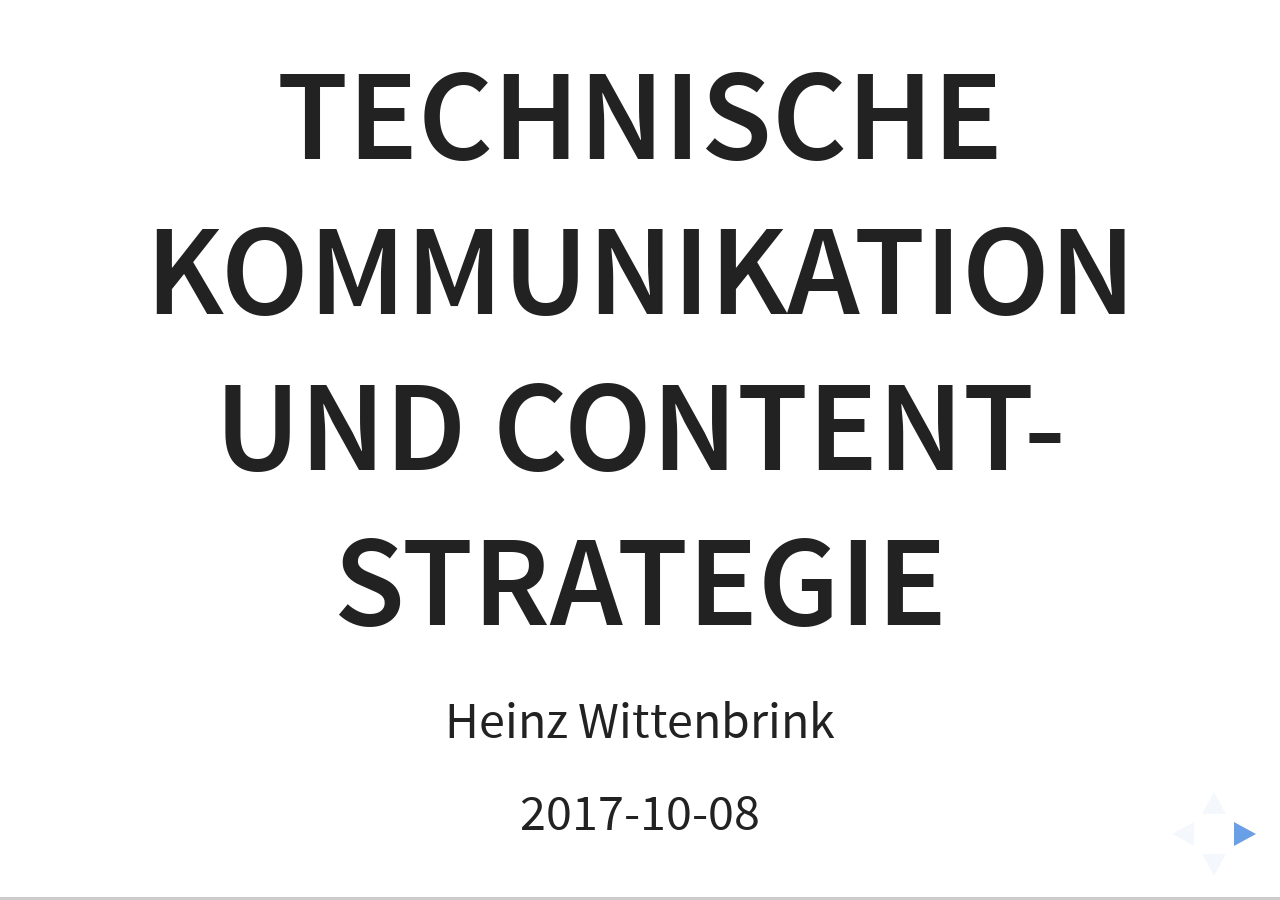
==== index.html @ 523ad4bc "Version für den Lehrgang "Technische Dokumentation"" ====
<!DOCTYPE html>
<html>
<head>
  <meta charset="utf-8">
  <meta name="generator" content="pandoc">
  <meta name="author" content="Heinz Wittenbrink">
  <meta name="dcterms.date" content="2017-10-08">
  <title>Technische Kommunikation und Content-Strategie</title>
  <meta name="apple-mobile-web-app-capable" content="yes">
  <meta name="apple-mobile-web-app-status-bar-style" content="black-translucent">
  <meta name="viewport" content="width=device-width, initial-scale=1.0, maximum-scale=1.0, user-scalable=no, minimal-ui">
  <link rel="stylesheet" href="reveal.js/css/reveal.css">
  <style type="text/css">code{white-space: pre;}</style>
  <link rel="stylesheet" href="reveal.js/css/theme/white.css" id="theme">
  <!-- Printing and PDF exports -->
  <script>
    var link = document.createElement( 'link' );
    link.rel = 'stylesheet';
    link.type = 'text/css';
    link.href = window.location.search.match( /print-pdf/gi ) ? 'reveal.js/css/print/pdf.css' : 'reveal.js/css/print/paper.css';
    document.getElementsByTagName( 'head' )[0].appendChild( link );
  </script>
  <!--[if lt IE 9]>
  <script src="reveal.js/lib/js/html5shiv.js"></script>
  <![endif]-->
</head>
<body>
  <div class="reveal">
    <div class="slides">

<section>
  <h1 class="title">Technische Kommunikation und Content-Strategie</h1>
  <p class="author">Heinz Wittenbrink</p>
  <p class="date">2017-10-08</p>
</section>

<section><section id="technische-dokumentation-und-content-strategie." class="titleslide slide level1"><h1>Technische Dokumentation und Content-Strategie.</h1></section><section id="wie-vs.-warum" class="slide level2">
<h2>Wie vs. Warum</h2>
<ul>
<li>Zwei Content-Welten</li>
<li>Persuasive vs. enabling</li>
</ul>
</section><section class="slide level2">

<blockquote>
<p>big difference is that tech comm is about the &quot;how&quot;, while content marketing is about the &quot;why&quot;.</p>
</blockquote>
<blockquote>
<p>This &quot;how&quot; versus &quot;why&quot; is the essence of the gap, and it must be understood by both tech comm and marketing teams in order to achieve genuine collaboration.</p>
</blockquote>
<p><a href="http://www.tcworld.info/e-magazine/content-strategies/article/better-together-technical-writers-and-content-marketers/">Better together: technical writers and content marketers</a></p>
</section><section class="slide level2">

<blockquote>
<p>Content strategy and technical communication are different facets of the same problem. Content strategy means that you use information to achieve business goals. Technical communication is information that enables people to use a product or service.</p>
</blockquote>
<p>(<a href="http://blogs.adobe.com/techcomm/2013/07/the-intersection-of-content-strategy-and-tech-comm.html">The Intersection of Content Strategy and TechComm</a>)</p>
</section><section class="slide level2">

<blockquote>
<p>After you establish a content strategy for a particular business, technical communicators (and other writers) are needed to actually execute on that strategy.</p>
</blockquote>
<blockquote>
<p>content strategy requires a more holistic view of information and tech comm requires a more tactical perspective.</p>
</blockquote>
<p>(<a href="http://blogs.adobe.com/techcomm/2013/07/the-intersection-of-content-strategy-and-tech-comm.html">The Intersection of Content Strategy and TechComm</a>)</p>
</section><section id="frontend-plattformen-und-kanäle-für-alle-inhalte-gleichen-sich-an" class="slide level2">
<h2>Frontend: Plattformen und Kanäle für alle Inhalte gleichen sich an</h2>
<ul>
<li>Web und mobile Apps als primärer Zugang</li>
<li>Entwicklung der Suche</li>
<li>Social Media und Empfehlungssysteme</li>
<li>User Experience als bestimmender Faktor für Markenbeziehung</li>
</ul>
</section><section id="technische-inhalte-als-teil-der-user-journey" class="slide level2">
<h2>Technische Inhalte als Teil der User Journey</h2>
<ul>
<li>Pre-Sales und Post-Sales sind nicht mehr getrennt</li>
<li>Dokumentation wird entscheidend für Verkauf</li>
<li>Marken werden zu 24/7 Service-Anbietern</li>
</ul>
</section><section id="vom-sendergesteuerten-zum-nutzergesteuerten-inhalt" class="slide level2">
<h2>Vom sendergesteuerten zum nutzergesteuerten Inhalt</h2>
<ul>
<li>Nutzer bestimmen Zugangswege</li>
<li>Vom Standard-Content zu personalisierten und lokalisierten Inhalten</li>
<li>Vom Inhalt als Mangelware zum Filter</li>
<li>Vom isolierten zum vernetzten User</li>
</ul>
</section><section id="backend-produktion-und-management-aller-inhalte-sind-digitalisiert" class="slide level2">
<h2>Backend: Produktion und Management aller Inhalte sind digitalisiert</h2>
<ul>
<li>Digitale Content-Formate</li>
<li>Digitale Standards</li>
<li>Ähnliche Redaktionelle Tools und Arbeitsweisen</li>
<li>Ähnliche Monitoring und Analyseverfahren (Big Data)</li>
</ul>
</section><section id="content-strategie-als-lifecycle-management-für-inhalte" class="slide level2">
<h2>Content-Strategie als Lifecycle-Management für Inhalte</h2>
<ul>
<li>Inhalte als entscheidender Erfolgsfaktor</li>
<li>Inhalte als kostspielige Assets</li>
<li>Inhalte als verbindender Faktor in wissens- und serviceorientierten Organisationen</li>
</ul>
</section><section id="synergien-zwischen-technischer-kommunikation-und-organisationskommunikation" class="slide level2">
<h2>Synergien zwischen technischer Kommunikation und Organisationskommunikation</h2>
<ul>
<li>Technische Kommunikatoren als Spezialisten für Userbedürfnisse</li>
<li>Service-Content als Marketing-Instrument</li>
<li>Wissensbasierte Produkte und Produktionsverfahren</li>
</ul>
</section><section class="slide level2">

<figure>
<img src="https://daks2k3a4ib2z.cloudfront.net/5964efc16de5575bb5dfcfad/59973aade4afd50001551143_brain-traffic-quad.png" alt="Braintraffic: The Content Strategy Quad" style="width:50.0%" /><figcaption>Braintraffic: The Content Strategy Quad</figcaption>
</figure>
<p>(<a href="http://braintraffic.com/blog/brain-traffic-lands-the-quad" title="Brain Traffic Lands the Quad!">Brain Traffic Lands the Quad!</a>)</p>
</section></section>
<section><section id="substanz-dokumentation-als-teil-des-inhaltsportolios" class="titleslide slide level1"><h1>Substanz: Dokumentation als Teil des Inhaltsportolios</h1></section><section id="content-and-decisions" class="slide level2">
<h2>Content and Decisions</h2>
<figure>
<img src="https://i1.wp.com/storyneedle.com/wp-content/uploads/2017/07/contentdecisions.png?w=1208&amp;ssl=1" alt="Michael Andrews:Content &amp; Decisions" style="width:70.0%" /><figcaption>Michael Andrews:Content &amp; Decisions</figcaption>
</figure>
</section><section id="technische-dokumentation-und-value-proposition" class="slide level2">
<h2>Technische Dokumentation und value proposition</h2>
<ul>
<li>Dokumentation befähigt zum Nutzen der Angebote einer Organisation</li>
<li>Dokumentation kommuniziert Werte einer Organisation</li>
</ul>
</section><section id="technische-dokumentation-und-navigation" class="slide level2">
<h2>Technische Dokumentation und Navigation</h2>
<ul>
<li>Integration der Dokumentation über die Suche (SEO)</li>
<li>Verlinkung mit den übrigen Angeboten</li>
<li>Laufende Optimierung durch Analyse des Nutzerverhaltens</li>
</ul>
</section><section id="konsistenz" class="slide level2">
<h2>Konsistenz</h2>
<ul>
<li>Gemeinsame Aktualisierung von technischen und Marketinginformationen</li>
<li>Einheitliche Terminologie (Acrolinx)</li>
<li>Einheitliche Styleguides (Voice and Tone)</li>
</ul>
</section></section>
<section><section id="struktur-intelligent-content" class="titleslide slide level1"><h1>Struktur: Intelligent Content</h1></section><section id="trennung-von-inhalt-und-präsentation" class="slide level2">
<h2>Trennung von Inhalt und Präsentation</h2>
<ul>
<li>Unabhängigkeit der Inhalte von Plattformen</li>
<li>Vermeidung von Redundanzen/Single Source-Prinzip</li>
<li>Separation of Concerns: Inhaltsbetreuung durch Inhaltsspezialisten</li>
</ul>
</section><section id="modularisierung" class="slide level2">
<h2>Modularisierung</h2>
<ul>
<li>Flexibilität durch Rekombinierbarkeit von Inhalten</li>
<li>Flexibilität durch Lokalisierbarkeit von Inhalten</li>
<li>Anpassung an unterschiedliche Plattformen auf der Mikroebene</li>
</ul>
</section><section id="strukturierung" class="slide level2">
<h2>Strukturierung</h2>
<ul>
<li>Nur strukturierte Inhalte sind maschinell verarbeitbar</li>
<li>Nur strukturierte Inhalte sind von Layout-Informationen unabhängig</li>
<li>Nur strukturierte Inhalte sind miteinander kombinierbar</li>
</ul>
</section><section id="metadaten" class="slide level2">
<h2>Metadaten</h2>
<ul>
<li>Metadaten machen Inhalte von ihrem Kontext unabhängig</li>
<li>Metadaten ermöglichen die Administration der Inhalte</li>
<li>Metadaten erschließen die Semantik der Inhalte für Maschinen</li>
<li>Metadaten machen Inhalte auffindbar</li>
<li>Metadaten machen Inhalte verknüpfbar</li>
</ul>
</section></section>
<section><section id="workflow-technische-dokumentation-darf-nicht-als-silo-behandelt-werden" class="titleslide slide level1"><h1>Workflow: Technische Dokumentation darf nicht als Silo behandelt werden</h1></section><section id="orientierung-an-user-journeys-und-user-stories" class="slide level2">
<h2>Orientierung an User Journeys und User Stories</h2>
<ul>
<li>Nutzer interessieren sich nicht für die Arbeitsteilung in Organisationen</li>
<li>Analyse von User-Journeys sorgt für Verständnis aller Bedürfnisse nach Inhalten</li>
</ul>
</section><section id="gemeinsame-auswertung-von-daten" class="slide level2">
<h2>Gemeinsame Auswertung von Daten</h2>
<ul>
<li>Jede Nutzung von digitalen Inhalten generiert Daten</li>
<li>Daten sind für unterschiedliche Stakeholder relevant</li>
<li>Offene interne Kommunikation der Daten (gemeinsamer Datenpool) stellt unterschiedliche Auswertungen sicher</li>
</ul>
</section><section id="synergien-nutzen" class="slide level2">
<h2>Synergien nutzen</h2>
<ul>
<li>Service und Dokumentation als Informationsquellen für das Marketing</li>
<li>Technische Redakteurs als Spezialisten für Userbedürfnisse</li>
<li>Dokumentation als Ausgangspunkt für Produktentwicklung und Marketing</li>
</ul>
</section><section id="agile-entwicklung-von-dokumentation-und-produkten" class="slide level2">
<h2>Agile Entwicklung von Dokumentation und Produkten</h2>
<ul>
<li>User sollten bei Entwicklung teilnehmen</li>
<li>Userbedürfnisse lassen sich nicht vorwegnehmen</li>
<li>Innovationen bei der Entwicklung sind nur bedingt planbar</li>
<li>Beispiele für agile Methoden: User Stories und Pair Writing</li>
</ul>
</section><section id="kollaboration-entwicklung-von-technischen-und-anderen-inhalten" class="slide level2">
<h2>Kollaboration Entwicklung von technischen und anderen Inhalten</h2>
<ul>
<li>Qualität der Inhalte hängt von ihrer Konsistenz ab</li>
<li>Gemeinsame Projekte erzeugen Verständnis</li>
<li>Integration weitere Stakeholder</li>
</ul>
</section></section>
<section><section id="governance-gemeinsame-steuerung-aller-inhalte" class="titleslide slide level1"><h1>Governance: Gemeinsame Steuerung aller Inhalte</h1></section><section id="nur-gemeinsame-verantwortung-sicher-optimale-strategische-steuerung" class="slide level2">
<h2>Nur gemeinsame Verantwortung sicher optimale strategische Steuerung</h2>
</section><section id="gemeinsame-standards-sichern-die-qualität-und-reduzieren-reibungsverluste" class="slide level2">
<h2>Gemeinsame Standards sichern die Qualität und reduzieren Reibungsverluste</h2>
</section><section id="gemeinsame-policies-reduzieren-risiken" class="slide level2">
<h2>Gemeinsame Policies reduzieren Risiken</h2>
</section></section>
    </div>
  </div>

  <script src="reveal.js/lib/js/head.min.js"></script>
  <script src="reveal.js/js/reveal.js"></script>

  <script>

      // Full list of configuration options available at:
      // https://github.com/hakimel/reveal.js#configuration
      Reveal.initialize({

        // Optional reveal.js plugins
        dependencies: [
          { src: 'reveal.js/lib/js/classList.js', condition: function() { return !document.body.classList; } },
          { src: 'reveal.js/plugin/zoom-js/zoom.js', async: true },
              { src: 'reveal.js/plugin/notes/notes.js', async: true }
        ]
      });
    </script>
    </body>
</html>
---- reveal.js/css/theme/white.css ----
/**
 * White theme for reveal.js. This is the opposite of the 'black' theme.
 *
 * By Hakim El Hattab, http://hakim.se
 */
@import url(../../lib/font/source-sans-pro/source-sans-pro.css);
section.has-dark-background, section.has-dark-background h1, section.has-dark-background h2, section.has-dark-background h3, section.has-dark-background h4, section.has-dark-background h5, section.has-dark-background h6 {
  color: #fff; }

/*********************************************
 * GLOBAL STYLES
 *********************************************/
body {
  background: #fff;
  background-color: #fff; }

.reveal {
  font-family: "Source Sans Pro", Helvetica, sans-serif;
  font-size: 42px;
  font-weight: normal;
  color: #222; }

::selection {
  color: #fff;
  background: #98bdef;
  text-shadow: none; }

::-moz-selection {
  color: #fff;
  background: #98bdef;
  text-shadow: none; }

.reveal .slides > section,
.reveal .slides > section > section {
  line-height: 1.3;
  font-weight: inherit; }

/*********************************************
 * HEADERS
 *********************************************/
.reveal h1,
.reveal h2,
.reveal h3,
.reveal h4,
.reveal h5,
.reveal h6 {
  margin: 0 0 20px 0;
  color: #222;
  font-family: "Source Sans Pro", Helvetica, sans-serif;
  font-weight: 600;
  line-height: 1.2;
  letter-spacing: normal;
  text-transform: uppercase;
  text-shadow: none;
  word-wrap: break-word; }

.reveal h1 {
  font-size: 2.5em; }

.reveal h2 {
  font-size: 1.6em; }

.reveal h3 {
  font-size: 1.3em; }

.reveal h4 {
  font-size: 1em; }

.reveal h1 {
  text-shadow: none; }

/*********************************************
 * OTHER
 *********************************************/
.reveal p {
  margin: 20px 0;
  line-height: 1.3; }

/* Ensure certain elements are never larger than the slide itself */
.reveal img,
.reveal video,
.reveal iframe {
  max-width: 95%;
  max-height: 95%; }

.reveal strong,
.reveal b {
  font-weight: bold; }

.reveal em {
  font-style: italic; }

.reveal ol,
.reveal dl,
.reveal ul {
  display: inline-block;
  text-align: left;
  margin: 0 0 0 1em; }

.reveal ol {
  list-style-type: decimal; }

.reveal ul {
  list-style-type: disc; }

.reveal ul ul {
  list-style-type: square; }

.reveal ul ul ul {
  list-style-type: circle; }

.reveal ul ul,
.reveal ul ol,
.reveal ol ol,
.reveal ol ul {
  display: block;
  margin-left: 40px; }

.reveal dt {
  font-weight: bold; }

.reveal dd {
  margin-left: 40px; }

.reveal q,
.reveal blockquote {
  quotes: none; }

.reveal blockquote {
  display: block;
  position: relative;
  width: 70%;
  margin: 20px auto;
  padding: 5px;
  font-style: italic;
  background: rgba(255, 255, 255, 0.05);
  box-shadow: 0px 0px 2px rgba(0, 0, 0, 0.2); }

.reveal blockquote p:first-child,
.reveal blockquote p:last-child {
  display: inline-block; }

.reveal q {
  font-style: italic; }

.reveal pre {
  display: block;
  position: relative;
  width: 90%;
  margin: 20px auto;
  text-align: left;
  font-size: 0.55em;
  font-family: monospace;
  line-height: 1.2em;
  word-wrap: break-word;
  box-shadow: 0px 0px 6px rgba(0, 0, 0, 0.3); }

.reveal code {
  font-family: monospace; }

.reveal pre code {
  display: block;
  padding: 5px;
  overflow: auto;
  max-height: 400px;
  word-wrap: normal; }

.reveal table {
  margin: auto;
  border-collapse: collapse;
  border-spacing: 0; }

.reveal table th {
  font-weight: bold; }

.reveal table th,
.reveal table td {
  text-align: left;
  padding: 0.2em 0.5em 0.2em 0.5em;
  border-bottom: 1px solid; }

.reveal table th[align="center"],
.reveal table td[align="center"] {
  text-align: center; }

.reveal table th[align="right"],
.reveal table td[align="right"] {
  text-align: right; }

.reveal table tbody tr:last-child th,
.reveal table tbody tr:last-child td {
  border-bottom: none; }

.reveal sup {
  vertical-align: super; }

.reveal sub {
  vertical-align: sub; }

.reveal small {
  display: inline-block;
  font-size: 0.6em;
  line-height: 1.2em;
  vertical-align: top; }

.reveal small * {
  vertical-align: top; }

/*********************************************
 * LINKS
 *********************************************/
.reveal a {
  color: #2a76dd;
  text-decoration: none;
  -webkit-transition: color .15s ease;
  -moz-transition: color .15s ease;
  transition: color .15s ease; }

.reveal a:hover {
  color: #6ca0e8;
  text-shadow: none;
  border: none; }

.reveal .roll span:after {
  color: #fff;
  background: #1a53a1; }

/*********************************************
 * IMAGES
 *********************************************/
.reveal section img {
  margin: 15px 0px;
  background: rgba(255, 255, 255, 0.12);
  border: 4px solid #222;
  box-shadow: 0 0 10px rgba(0, 0, 0, 0.15); }

.reveal section img.plain {
  border: 0;
  box-shadow: none; }

.reveal a img {
  -webkit-transition: all .15s linear;
  -moz-transition: all .15s linear;
  transition: all .15s linear; }

.reveal a:hover img {
  background: rgba(255, 255, 255, 0.2);
  border-color: #2a76dd;
  box-shadow: 0 0 20px rgba(0, 0, 0, 0.55); }

/*********************************************
 * NAVIGATION CONTROLS
 *********************************************/
.reveal .controls .navigate-left,
.reveal .controls .navigate-left.enabled {
  border-right-color: #2a76dd; }

.reveal .controls .navigate-right,
.reveal .controls .navigate-right.enabled {
  border-left-color: #2a76dd; }

.reveal .controls .navigate-up,
.reveal .controls .navigate-up.enabled {
  border-bottom-color: #2a76dd; }

.reveal .controls .navigate-down,
.reveal .controls .navigate-down.enabled {
  border-top-color: #2a76dd; }

.reveal .controls .navigate-left.enabled:hover {
  border-right-color: #6ca0e8; }

.reveal .controls .navigate-right.enabled:hover {
  border-left-color: #6ca0e8; }

.reveal .controls .navigate-up.enabled:hover {
  border-bottom-color: #6ca0e8; }

.reveal .controls .navigate-down.enabled:hover {
  border-top-color: #6ca0e8; }

/*********************************************
 * PROGRESS BAR
 *********************************************/
.reveal .progress {
  background: rgba(0, 0, 0, 0.2); }

.reveal .progress span {
  background: #2a76dd;
  -webkit-transition: width 800ms cubic-bezier(0.26, 0.86, 0.44, 0.985);
  -moz-transition: width 800ms cubic-bezier(0.26, 0.86, 0.44, 0.985);
  transition: width 800ms cubic-bezier(0.26, 0.86, 0.44, 0.985); }
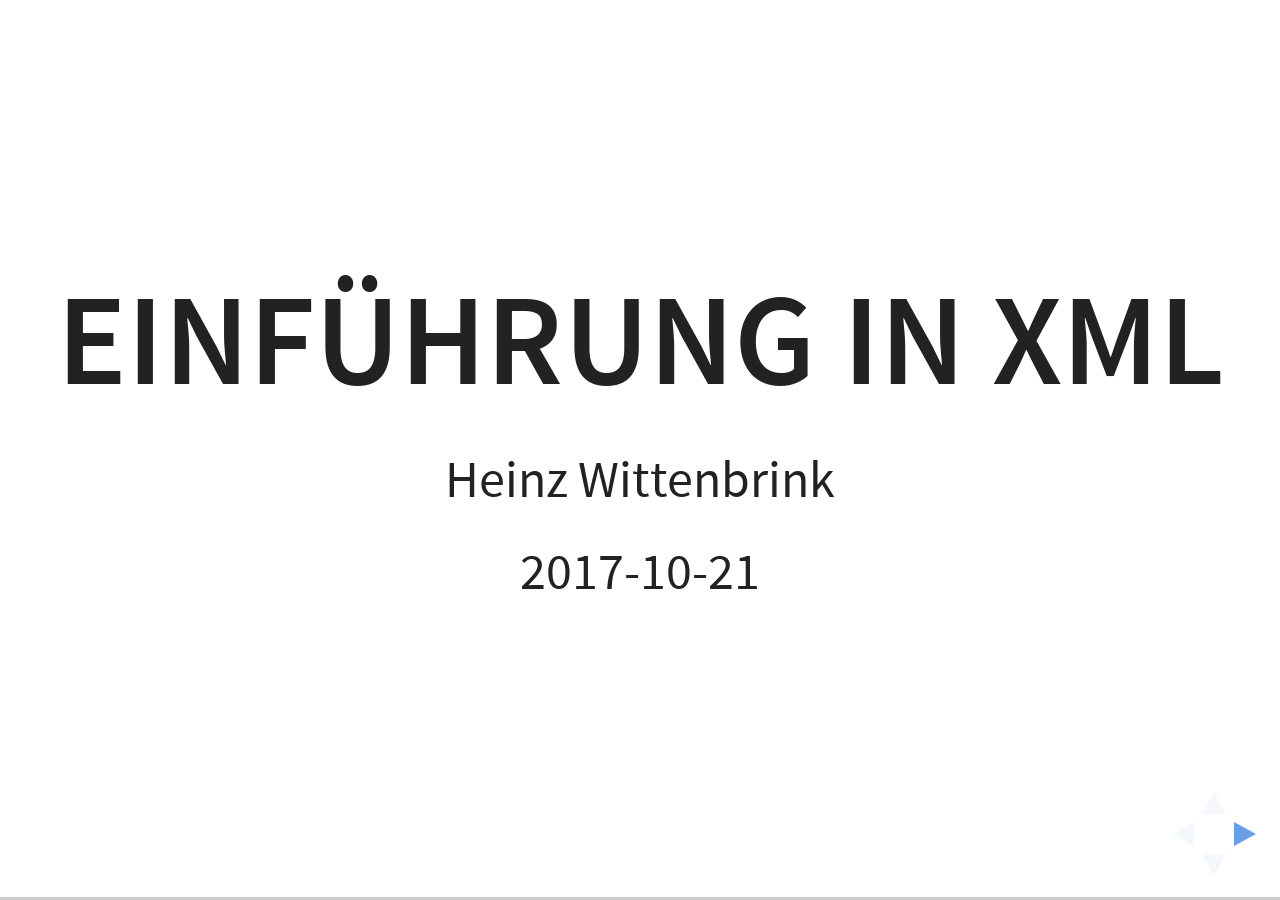
==== commit 204780e2: "First Version" ====
--- a/index.html
+++ b/index.html
@@ -4,8 +4,8 @@
   <meta charset="utf-8">
   <meta name="generator" content="pandoc">
   <meta name="author" content="Heinz Wittenbrink">
-  <meta name="dcterms.date" content="2017-10-08">
-  <title>Technische Kommunikation und Content-Strategie</title>
+  <meta name="dcterms.date" content="2017-10-21">
+  <title>Einführung in XML</title>
   <meta name="apple-mobile-web-app-capable" content="yes">
   <meta name="apple-mobile-web-app-status-bar-style" content="black-translucent">
   <meta name="viewport" content="width=device-width, initial-scale=1.0, maximum-scale=1.0, user-scalable=no, minimal-ui">
@@ -29,192 +29,192 @@
     <div class="slides">
 
 <section>
-  <h1 class="title">Technische Kommunikation und Content-Strategie</h1>
+  <h1 class="title">Einführung in XML</h1>
   <p class="author">Heinz Wittenbrink</p>
-  <p class="date">2017-10-08</p>
+  <p class="date">2017-10-21</p>
 </section>
 
-<section><section id="technische-dokumentation-und-content-strategie." class="titleslide slide level1"><h1>Technische Dokumentation und Content-Strategie.</h1></section><section id="wie-vs.-warum" class="slide level2">
-<h2>Wie vs. Warum</h2>
-<ul>
-<li>Zwei Content-Welten</li>
-<li>Persuasive vs. enabling</li>
-</ul>
-</section><section class="slide level2">
-
-<blockquote>
-<p>big difference is that tech comm is about the &quot;how&quot;, while content marketing is about the &quot;why&quot;.</p>
-</blockquote>
-<blockquote>
-<p>This &quot;how&quot; versus &quot;why&quot; is the essence of the gap, and it must be understood by both tech comm and marketing teams in order to achieve genuine collaboration.</p>
-</blockquote>
-<p><a href="http://www.tcworld.info/e-magazine/content-strategies/article/better-together-technical-writers-and-content-marketers/">Better together: technical writers and content marketers</a></p>
-</section><section class="slide level2">
-
-<blockquote>
-<p>Content strategy and technical communication are different facets of the same problem. Content strategy means that you use information to achieve business goals. Technical communication is information that enables people to use a product or service.</p>
-</blockquote>
-<p>(<a href="http://blogs.adobe.com/techcomm/2013/07/the-intersection-of-content-strategy-and-tech-comm.html">The Intersection of Content Strategy and TechComm</a>)</p>
-</section><section class="slide level2">
-
-<blockquote>
-<p>After you establish a content strategy for a particular business, technical communicators (and other writers) are needed to actually execute on that strategy.</p>
-</blockquote>
-<blockquote>
-<p>content strategy requires a more holistic view of information and tech comm requires a more tactical perspective.</p>
-</blockquote>
-<p>(<a href="http://blogs.adobe.com/techcomm/2013/07/the-intersection-of-content-strategy-and-tech-comm.html">The Intersection of Content Strategy and TechComm</a>)</p>
-</section><section id="frontend-plattformen-und-kanäle-für-alle-inhalte-gleichen-sich-an" class="slide level2">
-<h2>Frontend: Plattformen und Kanäle für alle Inhalte gleichen sich an</h2>
-<ul>
-<li>Web und mobile Apps als primärer Zugang</li>
-<li>Entwicklung der Suche</li>
-<li>Social Media und Empfehlungssysteme</li>
-<li>User Experience als bestimmender Faktor für Markenbeziehung</li>
-</ul>
-</section><section id="technische-inhalte-als-teil-der-user-journey" class="slide level2">
-<h2>Technische Inhalte als Teil der User Journey</h2>
-<ul>
-<li>Pre-Sales und Post-Sales sind nicht mehr getrennt</li>
-<li>Dokumentation wird entscheidend für Verkauf</li>
-<li>Marken werden zu 24/7 Service-Anbietern</li>
-</ul>
-</section><section id="vom-sendergesteuerten-zum-nutzergesteuerten-inhalt" class="slide level2">
-<h2>Vom sendergesteuerten zum nutzergesteuerten Inhalt</h2>
-<ul>
-<li>Nutzer bestimmen Zugangswege</li>
-<li>Vom Standard-Content zu personalisierten und lokalisierten Inhalten</li>
-<li>Vom Inhalt als Mangelware zum Filter</li>
-<li>Vom isolierten zum vernetzten User</li>
-</ul>
-</section><section id="backend-produktion-und-management-aller-inhalte-sind-digitalisiert" class="slide level2">
-<h2>Backend: Produktion und Management aller Inhalte sind digitalisiert</h2>
-<ul>
-<li>Digitale Content-Formate</li>
-<li>Digitale Standards</li>
-<li>Ähnliche Redaktionelle Tools und Arbeitsweisen</li>
-<li>Ähnliche Monitoring und Analyseverfahren (Big Data)</li>
-</ul>
-</section><section id="content-strategie-als-lifecycle-management-für-inhalte" class="slide level2">
-<h2>Content-Strategie als Lifecycle-Management für Inhalte</h2>
-<ul>
-<li>Inhalte als entscheidender Erfolgsfaktor</li>
-<li>Inhalte als kostspielige Assets</li>
-<li>Inhalte als verbindender Faktor in wissens- und serviceorientierten Organisationen</li>
-</ul>
-</section><section id="synergien-zwischen-technischer-kommunikation-und-organisationskommunikation" class="slide level2">
-<h2>Synergien zwischen technischer Kommunikation und Organisationskommunikation</h2>
-<ul>
-<li>Technische Kommunikatoren als Spezialisten für Userbedürfnisse</li>
-<li>Service-Content als Marketing-Instrument</li>
-<li>Wissensbasierte Produkte und Produktionsverfahren</li>
-</ul>
-</section><section class="slide level2">
-
+<section><section id="was-ist-xml" class="titleslide slide level1"><h1>Was ist XML?</h1></section><section id="xml-basics" class="slide level2">
+<h2>XML-Basics</h2>
+<ul>
+<li>XML: Extensible Markup Language</li>
+<li>Weiterentwicklung von <a href="https://www.w3.org/MarkUp/SGML/" title="Overview of SGML Resources">SGML</a></li>
+<li>Lange als Alternative zu HTML verstanden</li>
+<li>Syntax für XML-Vokabulare (Metasprache)</li>
+<li><a href="https://www.w3.org/standards/xml/" title="XML Technology - W3C">W3C-Standard</a></li>
+<li>Basis für eine Familie von weiteren Standards und Technologien</li>
+</ul>
+</section><section id="xml-syntax" class="slide level2">
+<h2>XML-Syntax</h2>
+<ul>
+<li>Spitzklammern unterscheiden Markup und Textinhalt</li>
+<li>Wichtigste syntaktische Features: Elemente, Attribute, Kommentare</li>
+<li>Wohlgeformtes XML folgt syntaktischen Regeln: Elemente sind geschlossen und ineinander eingebettet, Attribute haben Werte in Anführungsstrichen, Groß und Kleinschreibung sind bedeutungsunterscheidend</li>
+<li>Valides XML entspricht einem definierten Dokumenttyp</li>
+</ul>
+</section><section id="beispiel-für-ein-xml-dokument" class="slide level2">
+<h2>Beispiel für ein XML-Dokument</h2>
+<pre><code>&lt;?xml version=&quot;1.0&quot;?&gt;
+&lt;!-- dictionary.xml
+ - Copyright (c) 2014, HerongYang.com, All Rights Reserved.
+--&gt;
+&lt;dictionary&gt;
+ &lt;word acronym=&quot;true&quot;&gt;
+  &lt;name&gt;XML&lt;/name&gt;
+  &lt;definition reference=&quot;Herong&amp;apos;s Notes&quot;&gt;eXtensible Markup
+Language.&lt;/definition&gt;
+  &lt;update date=&quot;2002-12-23&quot;/&gt;
+ &lt;/word&gt;
+ &lt;word symbol=&quot;true&quot;&gt;
+  &lt;name&gt;&amp;lt;&lt;/name&gt;
+  &lt;definition&gt;Mathematical symbol representing the &quot;less than&quot; logical
+operation, like: 1&amp;lt;2.&lt;/definition&gt;
+  &lt;definition&gt;Reserved symbol in XML to representing the beginning of
+tags, like: &lt;![CDATA[&lt;p&gt;Hello world!&lt;/p&gt;]]&gt;
+  &lt;/definition&gt;
+&lt;/word&gt;
+&lt;/dictionary&gt;</code></pre>
+<ul>
+<li>XML-Deklaration</li>
+<li>Kommentar</li>
+<li>Dokument-Element oder Wurzelelement</li>
+<li>Element mit Attribut</li>
+<li>Entitiy</li>
+<li>Leeres Element</li>
+<li>CDATA-Abschnitt</li>
+<li>Ende des Wurzelelements</li>
+<li>Weitere Beispiele: <a href="https://msdn.microsoft.com/en-us/library/ms762271(v=vs.85).aspx" title="Sample XML File (books.xml)">Sample XML File (books.xml)</a>, <a href="https://alistapart.com/d/usingxml/xml_uses_a.html" title="A List Apart: Using XML : Sample XML Document">A List Apart: Using XML : Sample XML Document</a></li>
+</ul>
+</section><section id="xml-wichtige-eigenschaften-und-begriffe" class="slide level2">
+<h2>XML: Wichtige Eigenschaften und Begriffe</h2>
+<ul>
+<li>Dokumente bestehen aus ineinander eingebetteten Elementen. Sie sind “Bäume” (Beispiel für Tree-View: <a href="http://countwordsfree.com/xmlviewer" title="XML Online Parser and Viewer">XML Online Parser and Viewer</a>)</li>
+<li>Es gibt ein und nur ein hierarchisch oberstes Element, das Dokument- oder Wurzelelement.</li>
+<li>Elemente dürfen sich nicht überlappen.</li>
+<li>Die XML-Syntax ist die Serialisierung einer Hierarchie.</li>
+<li>Attribute müssen einen Wert haben. Sie stehen gleichgeordnet bei einem Element.</li>
+</ul>
+</section><section id="valides-xml" class="slide level2">
+<h2>Valides XML</h2>
+<ul>
+<li>Valides XML entspricht den Regeln eines Dokumenttyps oder XML-Vokabulars</li>
+<li>Praktisch verwendete XML-Dokumente gehören fast immer zu einem Vokabular</li>
+<li>Validierung ist die formale Überprüfung der Regelkonformität eines Dokuments</li>
+<li>Dokumenttypen können formal u.a. in Dokumenttyp-Definitionen (DTDs) oder durch XML- bzw. Relax NG-Schemas definiert werden</li>
+<li>Beispiel: <a href="http://syntax.whattf.org/" title="syntax.whattf.org">Relax NG-Schemas für HTML5</a></li>
+</ul>
+</section><section id="xml-verarbeitung" class="slide level2">
+<h2>XML-Verarbeitung</h2>
+<ul>
+<li>Bei der XML-Verarbeitung entnimmt ein Parser dem Dokument die relevanten Informationen</li>
+<li>Dieser Prozess ist standardisiert, wobei es unterschiedliche Parser gibt XML-Parser stellen die Verarbeitung ein, sobald ein Dokument nicht wohlgeformt ist</li>
+<li>Wichtige Form der Verarbeitung: Transformation mit XSLT (Beispiel: <a href="http://www.freeformatter.com/xsl-transformer.html" title="Free Online XSL Transformer (XSLT) - FreeFormatter.com">Free Online XSL Transformer (XSLT)</a>)</li>
+</ul>
+</section><section id="unterschiede-xml-und-html" class="slide level2">
+<h2>Unterschiede XML und HTML</h2>
+<ul>
+<li>XML ist case-sensitive, HTML nicht</li>
+<li>XML-Elemente müssen geschlossen sein, HTML-Elemente nicht</li>
+<li>XML-Attribute müssen einen Namen und einen Wert haben</li>
+<li>Die Dokumenttyp-Deklaration unterscheidet sich, siehe https://www.w3.org/QA/2002/04/valid-dtd-list.html</li>
+<li>HTML-Parser sind toleranter als XML-Parser</li>
+</ul>
+</section><section id="xml-vokabulare-im-web" class="slide level2">
+<h2>XML-Vokabulare im Web</h2>
+<ul>
+<li>XHTML und (https://www.w3.org/TR/xhtml1/ und https://www.w3.org/TR/xhtml11/) Scalable Vector Graphics SVG (https://www.w3.org/Graphics/SVG/)</li>
+<li>MathML (https://www.w3.org/Math/)</li>
+<li>RSS (https://validator.w3.org/feed/docs/rss2.html) und Atom (https://validator.w3.org/feed/docs/atom.html)</li>
+<li>XML-Sitemaps</li>
+<li>Epub (http://idpf.org/epub)</li>
+</ul>
+</section><section id="beispiel-svg" class="slide level2">
+<h2>Beispiel: SVG</h2>
 <figure>
-<img src="https://daks2k3a4ib2z.cloudfront.net/5964efc16de5575bb5dfcfad/59973aade4afd50001551143_brain-traffic-quad.png" alt="Braintraffic: The Content Strategy Quad" style="width:50.0%" /><figcaption>Braintraffic: The Content Strategy Quad</figcaption>
+<img src="https://upload.wikimedia.org/wikipedia/commons/thumb/b/b1/Beispiel-SVG.svg/800px-Beispiel-SVG.svg.png" alt="SVG-Beispiel aus der Wikipedia" /><figcaption>SVG-Beispiel aus der Wikipedia</figcaption>
 </figure>
-<p>(<a href="http://braintraffic.com/blog/brain-traffic-lands-the-quad" title="Brain Traffic Lands the Quad!">Brain Traffic Lands the Quad!</a>)</p>
+<p>Quelltext:</p>
+<pre><code>
+&lt;?xml version=&quot;1.0&quot; encoding=&quot;utf-8&quot; ?&gt;
+&lt;!DOCTYPE svg PUBLIC &quot;-//W3C//DTD SVG 1.1//EN&quot;
+ &quot;http://www.w3.org/Graphics/SVG/1.1/DTD/svg11.dtd&quot;&gt;  
+&lt;svg width=&quot;400&quot; height=&quot;400&quot; xmlns=&quot;http://www.w3.org/2000/svg&quot; &gt;
+ &lt;title&gt;SVG&lt;/title&gt;
+ &lt;style type=&quot;text/css&quot;&gt;&lt;![CDATA[
+  text {font-size:60px; text-anchor:middle;}
+ ]]&gt;&lt;/style&gt;
+ &lt;rect x=&quot;0&quot; y=&quot;0&quot; height=&quot;400&quot; width=&quot;400&quot; fill=&quot;white&quot; stroke=&quot;blue&quot; stroke-width=&quot;100&quot; /&gt;
+ &lt;rect x=&quot;160&quot; y=&quot;80&quot; width=&quot;80&quot; height=&quot;240&quot; fill=&quot;red&quot; /&gt;
+ &lt;rect x=&quot;80&quot; y=&quot;160&quot; width=&quot;240&quot; height=&quot;80&quot; fill=&quot;red&quot; /&gt;
+ &lt;text x=&quot;200&quot; y=&quot;220&quot;&gt;Arzt&lt;/text&gt;
+&lt;/svg&gt;</code></pre>
+</section><section id="xml-vokabulare-für-strukturierte-dokumentation" class="slide level2">
+<h2>XML-Vokabulare für strukturierte Dokumentation</h2>
+<ul>
+<li>DocBook (http://www.docbook.org/)und DITA (http://dita.xml.org/) sind wichtige Formate für das Single Source Publishing</li>
+<li>DocBook wurde als buchorientierter Dokumenttyp entwickelt</li>
+<li>DITA ist eine Topic-orientierte Alternative, die sich am Prinzip des didaktischen Minimalismus orientiert</li>
+</ul>
+</section><section id="office-formate" class="slide level2">
+<h2>Office-Formate</h2>
+<ul>
+<li>Microsoft Office und Libre Office/Open Office verwenden XML als natives Format</li>
+<li>Office Open XML ist ein (umstrittener) ECMA-Standard (http://www.ecma-international.org/publications/standards/Ecma-376.htm)</li>
+<li>Das Open Document Format (https://www.oasis-open.org/committees/tc_home.php?wg_abbrev=office) ist XML basiert und ein OASIS-Standard</li>
+<li>Libre Office unterstützt auch DocBook</li>
+</ul>
+</section><section id="entwicklung-der-markup-sprachen" class="slide level2">
+<h2>Entwicklung der Markup-Sprachen</h2>
+<ul>
+<li>Basis: SGML, bereits seit den 1960er Jahren entwickelt</li>
+<li>HTML wurde als SGML-Anwendung entwickelt</li>
+<li>XML entstand in den 1990er Jahren als Alternative zu HTML und vereinfachte Version von SGML</li>
+<li>HTML5 setzte sich gegen XHTML als lebender HTML-Standard durch.</li>
+<li>Parallel etablierte sich JSON als einfaches Format für den Datenaustausch im Web</li>
+</ul>
+</section><section id="transformation-und-präsentation-von-xml" class="slide level2">
+<h2>Transformation und Präsentation von XML</h2>
+<ul>
+<li>XML erlaubt eine strikte Trennung von Inhalt und Präsentation</li>
+<li>XML-Dokumente werden meist mit XSLT in andere XML-Vokabulare oder HTML überführt</li>
+<li>XSLT ist eine funktionale Programmiersprache, die die XML-Syntax verwendet Für die seitenorientierte Ausgabe wurde XSL-FO entwickelt</li>
+</ul>
+</section><section id="microdata" class="slide level2">
+<h2>Microdata</h2>
+<ul>
+<li>Als Microdata können maschinenlesbare Informationen in HTML-Dokmente eingebettet werden (https://www.w3.org/TR/microdata/)</li>
+<li>RFFa und Jason sind Alternativen</li>
+<li>Microformats haben eine ähnliche Zielsetzung, basieren aber auf älteren HTML-Mechanismem</li>
+<li>Empfehlenswert ist die Orientierung an Schema.org</li>
+</ul>
+</section><section id="rdfrdfa" class="slide level2">
+<h2>RDF/RDFa</h2>
+<ul>
+<li>RDF ist ein Standard für semantische Informationen im Web</li>
+<li>RDF kann als XML, aber auch in anderen Formaten serialisiert werden</li>
+<li>RDF wurde als Basistechnologie für das Semantic Web entwickelt</li>
+<li>Mit RDFa können RDF-Daten in HTML-Dokumente eingebettet werden</li>
+<li>Das von Facebook entwickelte Open Graph Protocol (http://ogp.me/) basiert auf RDFa</li>
+</ul>
+</section><section id="ressourcen" class="slide level2">
+<h2>Ressourcen</h2>
+<ul>
+<li><a href="https://www.w3.org/XML/" title="Extensible Markup Language (XML)">Extensible Markup Language (XML)</a></li>
+<li><a href="https://www.xml.com/" title="XML.com">XML.com</a></li>
+<li><a href="https://www.data2type.de/xml-xslt-xslfo/" title="data2type GmbH: XML-Technologien | Nachschlagewerk">data2type GmbH: XML-Technologien | Nachschlagewerk</a></li>
+<li><a href="http://zvon.org/comp/m/xml.html" title="xml @ZVON.org">xml @ZVON.org</a></li>
+</ul>
 </section></section>
-<section><section id="substanz-dokumentation-als-teil-des-inhaltsportolios" class="titleslide slide level1"><h1>Substanz: Dokumentation als Teil des Inhaltsportolios</h1></section><section id="content-and-decisions" class="slide level2">
-<h2>Content and Decisions</h2>
-<figure>
-<img src="https://i1.wp.com/storyneedle.com/wp-content/uploads/2017/07/contentdecisions.png?w=1208&amp;ssl=1" alt="Michael Andrews:Content &amp; Decisions" style="width:70.0%" /><figcaption>Michael Andrews:Content &amp; Decisions</figcaption>
-</figure>
-</section><section id="technische-dokumentation-und-value-proposition" class="slide level2">
-<h2>Technische Dokumentation und value proposition</h2>
-<ul>
-<li>Dokumentation befähigt zum Nutzen der Angebote einer Organisation</li>
-<li>Dokumentation kommuniziert Werte einer Organisation</li>
-</ul>
-</section><section id="technische-dokumentation-und-navigation" class="slide level2">
-<h2>Technische Dokumentation und Navigation</h2>
-<ul>
-<li>Integration der Dokumentation über die Suche (SEO)</li>
-<li>Verlinkung mit den übrigen Angeboten</li>
-<li>Laufende Optimierung durch Analyse des Nutzerverhaltens</li>
-</ul>
-</section><section id="konsistenz" class="slide level2">
-<h2>Konsistenz</h2>
-<ul>
-<li>Gemeinsame Aktualisierung von technischen und Marketinginformationen</li>
-<li>Einheitliche Terminologie (Acrolinx)</li>
-<li>Einheitliche Styleguides (Voice and Tone)</li>
-</ul>
-</section></section>
-<section><section id="struktur-intelligent-content" class="titleslide slide level1"><h1>Struktur: Intelligent Content</h1></section><section id="trennung-von-inhalt-und-präsentation" class="slide level2">
-<h2>Trennung von Inhalt und Präsentation</h2>
-<ul>
-<li>Unabhängigkeit der Inhalte von Plattformen</li>
-<li>Vermeidung von Redundanzen/Single Source-Prinzip</li>
-<li>Separation of Concerns: Inhaltsbetreuung durch Inhaltsspezialisten</li>
-</ul>
-</section><section id="modularisierung" class="slide level2">
-<h2>Modularisierung</h2>
-<ul>
-<li>Flexibilität durch Rekombinierbarkeit von Inhalten</li>
-<li>Flexibilität durch Lokalisierbarkeit von Inhalten</li>
-<li>Anpassung an unterschiedliche Plattformen auf der Mikroebene</li>
-</ul>
-</section><section id="strukturierung" class="slide level2">
-<h2>Strukturierung</h2>
-<ul>
-<li>Nur strukturierte Inhalte sind maschinell verarbeitbar</li>
-<li>Nur strukturierte Inhalte sind von Layout-Informationen unabhängig</li>
-<li>Nur strukturierte Inhalte sind miteinander kombinierbar</li>
-</ul>
-</section><section id="metadaten" class="slide level2">
-<h2>Metadaten</h2>
-<ul>
-<li>Metadaten machen Inhalte von ihrem Kontext unabhängig</li>
-<li>Metadaten ermöglichen die Administration der Inhalte</li>
-<li>Metadaten erschließen die Semantik der Inhalte für Maschinen</li>
-<li>Metadaten machen Inhalte auffindbar</li>
-<li>Metadaten machen Inhalte verknüpfbar</li>
-</ul>
-</section></section>
-<section><section id="workflow-technische-dokumentation-darf-nicht-als-silo-behandelt-werden" class="titleslide slide level1"><h1>Workflow: Technische Dokumentation darf nicht als Silo behandelt werden</h1></section><section id="orientierung-an-user-journeys-und-user-stories" class="slide level2">
-<h2>Orientierung an User Journeys und User Stories</h2>
-<ul>
-<li>Nutzer interessieren sich nicht für die Arbeitsteilung in Organisationen</li>
-<li>Analyse von User-Journeys sorgt für Verständnis aller Bedürfnisse nach Inhalten</li>
-</ul>
-</section><section id="gemeinsame-auswertung-von-daten" class="slide level2">
-<h2>Gemeinsame Auswertung von Daten</h2>
-<ul>
-<li>Jede Nutzung von digitalen Inhalten generiert Daten</li>
-<li>Daten sind für unterschiedliche Stakeholder relevant</li>
-<li>Offene interne Kommunikation der Daten (gemeinsamer Datenpool) stellt unterschiedliche Auswertungen sicher</li>
-</ul>
-</section><section id="synergien-nutzen" class="slide level2">
-<h2>Synergien nutzen</h2>
-<ul>
-<li>Service und Dokumentation als Informationsquellen für das Marketing</li>
-<li>Technische Redakteurs als Spezialisten für Userbedürfnisse</li>
-<li>Dokumentation als Ausgangspunkt für Produktentwicklung und Marketing</li>
-</ul>
-</section><section id="agile-entwicklung-von-dokumentation-und-produkten" class="slide level2">
-<h2>Agile Entwicklung von Dokumentation und Produkten</h2>
-<ul>
-<li>User sollten bei Entwicklung teilnehmen</li>
-<li>Userbedürfnisse lassen sich nicht vorwegnehmen</li>
-<li>Innovationen bei der Entwicklung sind nur bedingt planbar</li>
-<li>Beispiele für agile Methoden: User Stories und Pair Writing</li>
-</ul>
-</section><section id="kollaboration-entwicklung-von-technischen-und-anderen-inhalten" class="slide level2">
-<h2>Kollaboration Entwicklung von technischen und anderen Inhalten</h2>
-<ul>
-<li>Qualität der Inhalte hängt von ihrer Konsistenz ab</li>
-<li>Gemeinsame Projekte erzeugen Verständnis</li>
-<li>Integration weitere Stakeholder</li>
-</ul>
-</section></section>
-<section><section id="governance-gemeinsame-steuerung-aller-inhalte" class="titleslide slide level1"><h1>Governance: Gemeinsame Steuerung aller Inhalte</h1></section><section id="nur-gemeinsame-verantwortung-sicher-optimale-strategische-steuerung" class="slide level2">
-<h2>Nur gemeinsame Verantwortung sicher optimale strategische Steuerung</h2>
-</section><section id="gemeinsame-standards-sichern-die-qualität-und-reduzieren-reibungsverluste" class="slide level2">
-<h2>Gemeinsame Standards sichern die Qualität und reduzieren Reibungsverluste</h2>
-</section><section id="gemeinsame-policies-reduzieren-risiken" class="slide level2">
-<h2>Gemeinsame Policies reduzieren Risiken</h2>
+<section><section id="xml-als-text-editieren" class="titleslide slide level1"><h1>XML als Text editieren</h1></section><section id="texteditoren" class="slide level2">
+<h2>Texteditoren</h2>
+</section><section id="encoding" class="slide level2">
+<h2>Encoding</h2>
+</section><section id="syntax-highlighting" class="slide level2">
+<h2>Syntax Highlighting</h2>
+</section><section id="validierende-editore" class="slide level2">
+<h2>Validierende Editore</h2>
+</section><section id="online-tools" class="slide level2">
+<h2>Online Tools</h2>
 </section></section>
     </div>
   </div>
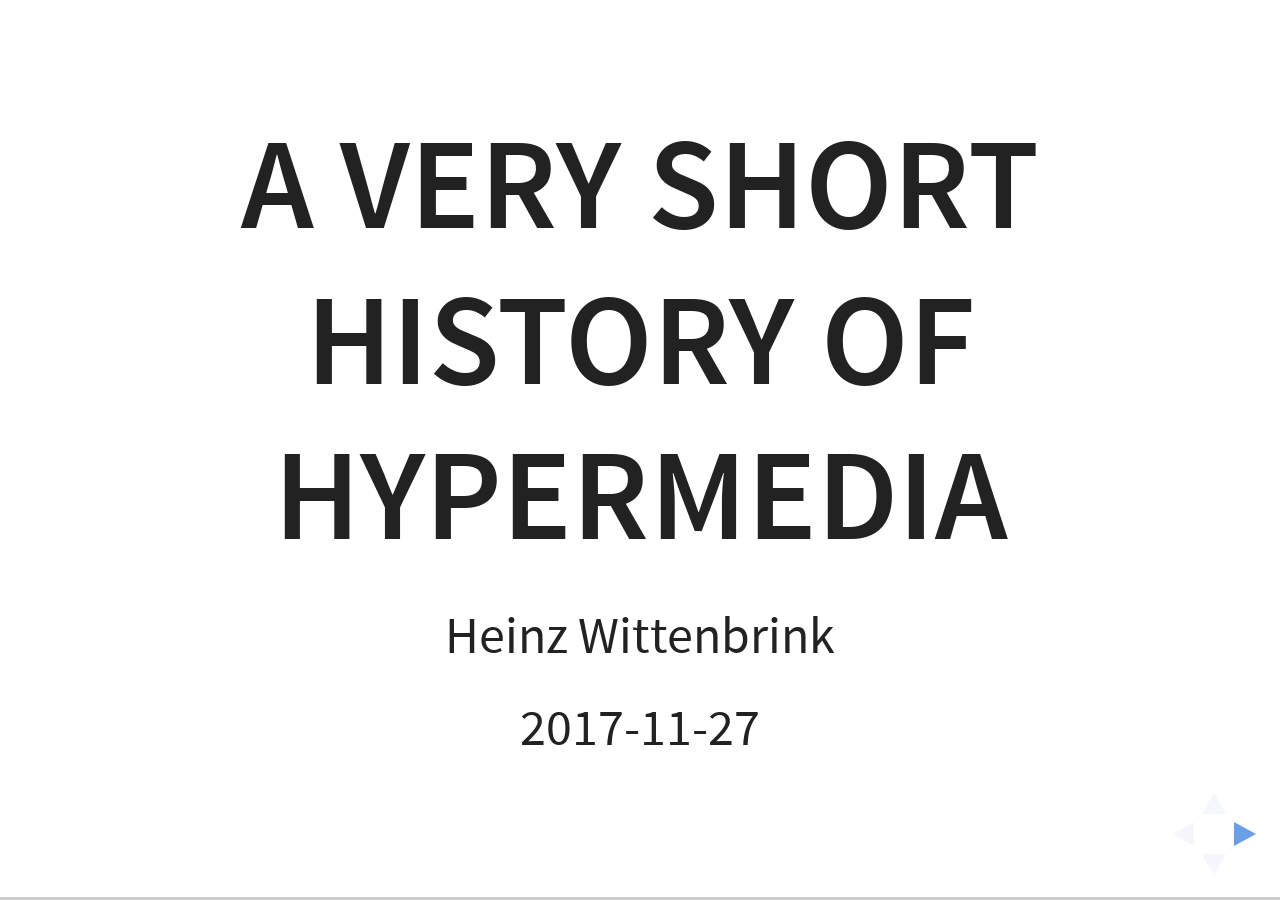
==== commit 52ba02e0: "Version 2017-11-27" ====
--- a/index.html
+++ b/index.html
@@ -4,14 +4,15 @@
   <meta charset="utf-8">
   <meta name="generator" content="pandoc">
   <meta name="author" content="Heinz Wittenbrink">
-  <meta name="dcterms.date" content="2017-10-21">
-  <title>Einführung in XML</title>
+  <meta name="dcterms.date" content="2017-11-27">
+  <title>A very short history of hypermedia</title>
   <meta name="apple-mobile-web-app-capable" content="yes">
   <meta name="apple-mobile-web-app-status-bar-style" content="black-translucent">
   <meta name="viewport" content="width=device-width, initial-scale=1.0, maximum-scale=1.0, user-scalable=no, minimal-ui">
   <link rel="stylesheet" href="reveal.js/css/reveal.css">
   <style type="text/css">code{white-space: pre;}</style>
   <link rel="stylesheet" href="reveal.js/css/theme/white.css" id="theme">
+  <link rel="stylesheet" href="cos.css"/>
   <!-- Printing and PDF exports -->
   <script>
     var link = document.createElement( 'link' );
@@ -29,192 +30,206 @@
     <div class="slides">
 
 <section>
-  <h1 class="title">Einführung in XML</h1>
+  <h1 class="title">A very short history of hypermedia</h1>
   <p class="author">Heinz Wittenbrink</p>
-  <p class="date">2017-10-21</p>
-</section>
-
-<section><section id="was-ist-xml" class="titleslide slide level1"><h1>Was ist XML?</h1></section><section id="xml-basics" class="slide level2">
-<h2>XML-Basics</h2>
-<ul>
-<li>XML: Extensible Markup Language</li>
-<li>Weiterentwicklung von <a href="https://www.w3.org/MarkUp/SGML/" title="Overview of SGML Resources">SGML</a></li>
-<li>Lange als Alternative zu HTML verstanden</li>
-<li>Syntax für XML-Vokabulare (Metasprache)</li>
-<li><a href="https://www.w3.org/standards/xml/" title="XML Technology - W3C">W3C-Standard</a></li>
-<li>Basis für eine Familie von weiteren Standards und Technologien</li>
-</ul>
-</section><section id="xml-syntax" class="slide level2">
-<h2>XML-Syntax</h2>
-<ul>
-<li>Spitzklammern unterscheiden Markup und Textinhalt</li>
-<li>Wichtigste syntaktische Features: Elemente, Attribute, Kommentare</li>
-<li>Wohlgeformtes XML folgt syntaktischen Regeln: Elemente sind geschlossen und ineinander eingebettet, Attribute haben Werte in Anführungsstrichen, Groß und Kleinschreibung sind bedeutungsunterscheidend</li>
-<li>Valides XML entspricht einem definierten Dokumenttyp</li>
-</ul>
-</section><section id="beispiel-für-ein-xml-dokument" class="slide level2">
-<h2>Beispiel für ein XML-Dokument</h2>
-<pre><code>&lt;?xml version=&quot;1.0&quot;?&gt;
-&lt;!-- dictionary.xml
- - Copyright (c) 2014, HerongYang.com, All Rights Reserved.
---&gt;
-&lt;dictionary&gt;
- &lt;word acronym=&quot;true&quot;&gt;
-  &lt;name&gt;XML&lt;/name&gt;
-  &lt;definition reference=&quot;Herong&amp;apos;s Notes&quot;&gt;eXtensible Markup
-Language.&lt;/definition&gt;
-  &lt;update date=&quot;2002-12-23&quot;/&gt;
- &lt;/word&gt;
- &lt;word symbol=&quot;true&quot;&gt;
-  &lt;name&gt;&amp;lt;&lt;/name&gt;
-  &lt;definition&gt;Mathematical symbol representing the &quot;less than&quot; logical
-operation, like: 1&amp;lt;2.&lt;/definition&gt;
-  &lt;definition&gt;Reserved symbol in XML to representing the beginning of
-tags, like: &lt;![CDATA[&lt;p&gt;Hello world!&lt;/p&gt;]]&gt;
-  &lt;/definition&gt;
-&lt;/word&gt;
-&lt;/dictionary&gt;</code></pre>
-<ul>
-<li>XML-Deklaration</li>
-<li>Kommentar</li>
-<li>Dokument-Element oder Wurzelelement</li>
-<li>Element mit Attribut</li>
-<li>Entitiy</li>
-<li>Leeres Element</li>
-<li>CDATA-Abschnitt</li>
-<li>Ende des Wurzelelements</li>
-<li>Weitere Beispiele: <a href="https://msdn.microsoft.com/en-us/library/ms762271(v=vs.85).aspx" title="Sample XML File (books.xml)">Sample XML File (books.xml)</a>, <a href="https://alistapart.com/d/usingxml/xml_uses_a.html" title="A List Apart: Using XML : Sample XML Document">A List Apart: Using XML : Sample XML Document</a></li>
-</ul>
-</section><section id="xml-wichtige-eigenschaften-und-begriffe" class="slide level2">
-<h2>XML: Wichtige Eigenschaften und Begriffe</h2>
-<ul>
-<li>Dokumente bestehen aus ineinander eingebetteten Elementen. Sie sind “Bäume” (Beispiel für Tree-View: <a href="http://countwordsfree.com/xmlviewer" title="XML Online Parser and Viewer">XML Online Parser and Viewer</a>)</li>
-<li>Es gibt ein und nur ein hierarchisch oberstes Element, das Dokument- oder Wurzelelement.</li>
-<li>Elemente dürfen sich nicht überlappen.</li>
-<li>Die XML-Syntax ist die Serialisierung einer Hierarchie.</li>
-<li>Attribute müssen einen Wert haben. Sie stehen gleichgeordnet bei einem Element.</li>
-</ul>
-</section><section id="valides-xml" class="slide level2">
-<h2>Valides XML</h2>
-<ul>
-<li>Valides XML entspricht den Regeln eines Dokumenttyps oder XML-Vokabulars</li>
-<li>Praktisch verwendete XML-Dokumente gehören fast immer zu einem Vokabular</li>
-<li>Validierung ist die formale Überprüfung der Regelkonformität eines Dokuments</li>
-<li>Dokumenttypen können formal u.a. in Dokumenttyp-Definitionen (DTDs) oder durch XML- bzw. Relax NG-Schemas definiert werden</li>
-<li>Beispiel: <a href="http://syntax.whattf.org/" title="syntax.whattf.org">Relax NG-Schemas für HTML5</a></li>
-</ul>
-</section><section id="xml-verarbeitung" class="slide level2">
-<h2>XML-Verarbeitung</h2>
-<ul>
-<li>Bei der XML-Verarbeitung entnimmt ein Parser dem Dokument die relevanten Informationen</li>
-<li>Dieser Prozess ist standardisiert, wobei es unterschiedliche Parser gibt XML-Parser stellen die Verarbeitung ein, sobald ein Dokument nicht wohlgeformt ist</li>
-<li>Wichtige Form der Verarbeitung: Transformation mit XSLT (Beispiel: <a href="http://www.freeformatter.com/xsl-transformer.html" title="Free Online XSL Transformer (XSLT) - FreeFormatter.com">Free Online XSL Transformer (XSLT)</a>)</li>
-</ul>
-</section><section id="unterschiede-xml-und-html" class="slide level2">
-<h2>Unterschiede XML und HTML</h2>
-<ul>
-<li>XML ist case-sensitive, HTML nicht</li>
-<li>XML-Elemente müssen geschlossen sein, HTML-Elemente nicht</li>
-<li>XML-Attribute müssen einen Namen und einen Wert haben</li>
-<li>Die Dokumenttyp-Deklaration unterscheidet sich, siehe https://www.w3.org/QA/2002/04/valid-dtd-list.html</li>
-<li>HTML-Parser sind toleranter als XML-Parser</li>
-</ul>
-</section><section id="xml-vokabulare-im-web" class="slide level2">
-<h2>XML-Vokabulare im Web</h2>
-<ul>
-<li>XHTML und (https://www.w3.org/TR/xhtml1/ und https://www.w3.org/TR/xhtml11/) Scalable Vector Graphics SVG (https://www.w3.org/Graphics/SVG/)</li>
-<li>MathML (https://www.w3.org/Math/)</li>
-<li>RSS (https://validator.w3.org/feed/docs/rss2.html) und Atom (https://validator.w3.org/feed/docs/atom.html)</li>
-<li>XML-Sitemaps</li>
-<li>Epub (http://idpf.org/epub)</li>
-</ul>
-</section><section id="beispiel-svg" class="slide level2">
-<h2>Beispiel: SVG</h2>
-<figure>
-<img src="https://upload.wikimedia.org/wikipedia/commons/thumb/b/b1/Beispiel-SVG.svg/800px-Beispiel-SVG.svg.png" alt="SVG-Beispiel aus der Wikipedia" /><figcaption>SVG-Beispiel aus der Wikipedia</figcaption>
-</figure>
-<p>Quelltext:</p>
-<pre><code>
-&lt;?xml version=&quot;1.0&quot; encoding=&quot;utf-8&quot; ?&gt;
-&lt;!DOCTYPE svg PUBLIC &quot;-//W3C//DTD SVG 1.1//EN&quot;
- &quot;http://www.w3.org/Graphics/SVG/1.1/DTD/svg11.dtd&quot;&gt;  
-&lt;svg width=&quot;400&quot; height=&quot;400&quot; xmlns=&quot;http://www.w3.org/2000/svg&quot; &gt;
- &lt;title&gt;SVG&lt;/title&gt;
- &lt;style type=&quot;text/css&quot;&gt;&lt;![CDATA[
-  text {font-size:60px; text-anchor:middle;}
- ]]&gt;&lt;/style&gt;
- &lt;rect x=&quot;0&quot; y=&quot;0&quot; height=&quot;400&quot; width=&quot;400&quot; fill=&quot;white&quot; stroke=&quot;blue&quot; stroke-width=&quot;100&quot; /&gt;
- &lt;rect x=&quot;160&quot; y=&quot;80&quot; width=&quot;80&quot; height=&quot;240&quot; fill=&quot;red&quot; /&gt;
- &lt;rect x=&quot;80&quot; y=&quot;160&quot; width=&quot;240&quot; height=&quot;80&quot; fill=&quot;red&quot; /&gt;
- &lt;text x=&quot;200&quot; y=&quot;220&quot;&gt;Arzt&lt;/text&gt;
-&lt;/svg&gt;</code></pre>
-</section><section id="xml-vokabulare-für-strukturierte-dokumentation" class="slide level2">
-<h2>XML-Vokabulare für strukturierte Dokumentation</h2>
-<ul>
-<li>DocBook (http://www.docbook.org/)und DITA (http://dita.xml.org/) sind wichtige Formate für das Single Source Publishing</li>
-<li>DocBook wurde als buchorientierter Dokumenttyp entwickelt</li>
-<li>DITA ist eine Topic-orientierte Alternative, die sich am Prinzip des didaktischen Minimalismus orientiert</li>
-</ul>
-</section><section id="office-formate" class="slide level2">
-<h2>Office-Formate</h2>
-<ul>
-<li>Microsoft Office und Libre Office/Open Office verwenden XML als natives Format</li>
-<li>Office Open XML ist ein (umstrittener) ECMA-Standard (http://www.ecma-international.org/publications/standards/Ecma-376.htm)</li>
-<li>Das Open Document Format (https://www.oasis-open.org/committees/tc_home.php?wg_abbrev=office) ist XML basiert und ein OASIS-Standard</li>
-<li>Libre Office unterstützt auch DocBook</li>
-</ul>
-</section><section id="entwicklung-der-markup-sprachen" class="slide level2">
-<h2>Entwicklung der Markup-Sprachen</h2>
-<ul>
-<li>Basis: SGML, bereits seit den 1960er Jahren entwickelt</li>
-<li>HTML wurde als SGML-Anwendung entwickelt</li>
-<li>XML entstand in den 1990er Jahren als Alternative zu HTML und vereinfachte Version von SGML</li>
-<li>HTML5 setzte sich gegen XHTML als lebender HTML-Standard durch.</li>
-<li>Parallel etablierte sich JSON als einfaches Format für den Datenaustausch im Web</li>
-</ul>
-</section><section id="transformation-und-präsentation-von-xml" class="slide level2">
-<h2>Transformation und Präsentation von XML</h2>
-<ul>
-<li>XML erlaubt eine strikte Trennung von Inhalt und Präsentation</li>
-<li>XML-Dokumente werden meist mit XSLT in andere XML-Vokabulare oder HTML überführt</li>
-<li>XSLT ist eine funktionale Programmiersprache, die die XML-Syntax verwendet Für die seitenorientierte Ausgabe wurde XSL-FO entwickelt</li>
-</ul>
-</section><section id="microdata" class="slide level2">
-<h2>Microdata</h2>
-<ul>
-<li>Als Microdata können maschinenlesbare Informationen in HTML-Dokmente eingebettet werden (https://www.w3.org/TR/microdata/)</li>
-<li>RFFa und Jason sind Alternativen</li>
-<li>Microformats haben eine ähnliche Zielsetzung, basieren aber auf älteren HTML-Mechanismem</li>
-<li>Empfehlenswert ist die Orientierung an Schema.org</li>
-</ul>
-</section><section id="rdfrdfa" class="slide level2">
-<h2>RDF/RDFa</h2>
-<ul>
-<li>RDF ist ein Standard für semantische Informationen im Web</li>
-<li>RDF kann als XML, aber auch in anderen Formaten serialisiert werden</li>
-<li>RDF wurde als Basistechnologie für das Semantic Web entwickelt</li>
-<li>Mit RDFa können RDF-Daten in HTML-Dokumente eingebettet werden</li>
-<li>Das von Facebook entwickelte Open Graph Protocol (http://ogp.me/) basiert auf RDFa</li>
-</ul>
-</section><section id="ressourcen" class="slide level2">
-<h2>Ressourcen</h2>
-<ul>
-<li><a href="https://www.w3.org/XML/" title="Extensible Markup Language (XML)">Extensible Markup Language (XML)</a></li>
-<li><a href="https://www.xml.com/" title="XML.com">XML.com</a></li>
-<li><a href="https://www.data2type.de/xml-xslt-xslfo/" title="data2type GmbH: XML-Technologien | Nachschlagewerk">data2type GmbH: XML-Technologien | Nachschlagewerk</a></li>
-<li><a href="http://zvon.org/comp/m/xml.html" title="xml @ZVON.org">xml @ZVON.org</a></li>
-</ul>
-</section></section>
-<section><section id="xml-als-text-editieren" class="titleslide slide level1"><h1>XML als Text editieren</h1></section><section id="texteditoren" class="slide level2">
-<h2>Texteditoren</h2>
-</section><section id="encoding" class="slide level2">
-<h2>Encoding</h2>
-</section><section id="syntax-highlighting" class="slide level2">
-<h2>Syntax Highlighting</h2>
-</section><section id="validierende-editore" class="slide level2">
-<h2>Validierende Editore</h2>
-</section><section id="online-tools" class="slide level2">
-<h2>Online Tools</h2>
+  <p class="date">2017-11-27</p>
+</section>
+
+<section class="slide level2">
+
+<figure>
+<img src="pics/roytfielding.jpg" alt="Roy T. Fielding" style="width:70.0%" /><figcaption>Roy T. Fielding</figcaption>
+</figure>
+<p><small class="rights"><a href="https://www.flickr.com/photos/dwortlehock/1414515559" title="Dr Roy T. Fielding | dwortlehock | Flickr">Picture: Darin Wortlehock 2007, Flickr</a> </small></p>
+<p><small class="rights"> <a href="https://creativecommons.org/licenses/by-nc-sa/2.0/" class="photo-license-url" rel="license cc:license" target="_newtab">Alcuni diritti sono riservati</a></small></p>
+</section>
+<section class="slide level2">
+
+<blockquote>
+<p>Hypermedia is defined by the presence of application control information embedded within, or as a layer above, the presentation of information. <span class="citation" data-cites="fielding2000">(Fielding, <a href="#/ref-fielding2000">2000</a>)</span></p>
+</blockquote>
+</section>
+<section class="slide level2">
+
+<blockquote>
+<p>Distributed hypermedia allows the presentation and control information to be stored at remote locations. <span class="citation" data-cites="fielding2000">(Fielding, <a href="#/ref-fielding2000">2000</a>)</span></p>
+</blockquote>
+</section>
+<section><section id="the-concept-of-linked-information" class="titleslide slide level1"><h1>The concept of linked information</h1></section><section id="vannevar-bush-memex" class="slide level2">
+<h2>Vannevar Bush: Memex</h2>
+<figure>
+<img src="https://upload.wikimedia.org/wikipedia/commons/e/ea/Vannevar_Bush_portrait.jpg" alt="Vannevar Bush. Source: Wikimedia Commons" /><figcaption>Vannevar Bush. Source: Wikimedia Commons</figcaption>
+</figure>
+</section><section class="slide level2">
+
+<figure>
+<img src="pics/aswemaythink.png" alt="Vannevar Bush: As we may think" /><figcaption>Vannevar Bush: As we may think</figcaption>
+</figure>
+</section><section class="slide level2">
+
+<blockquote>
+<p>All this is conventional, except for the projection forward of present-day mechanisms and gadgetry. It affords an immediate step, however, to associative indexing, the basic idea of which is a provision whereby any item may be caused at will to select immediately and automatically another. ... The process of tying two items together is the important thing.</p>
+</blockquote>
+<p><a href="https://www.theatlantic.com/magazine/archive/1945/07/as-we-may-think/303881/">As We May Think - The Atlantic</a></p>
+</section><section id="j.c.r.-licklider" class="slide level2">
+<h2>J.C.R. Licklider</h2>
+<blockquote>
+<p>The hope is that, in not too many years, human brains and computing machines will be coupled together very tightly, and that the resulting partnership will think as no human brain has ever thought and process data in a way not approached by the information-handling machines we know today.<span class="citation" data-cites="licklider1960">(Licklider, <a href="#/ref-licklider1960">1960</a>)</span></p>
+</blockquote>
+</section><section id="ted-nelson" class="slide level2">
+<h2>Ted Nelson</h2>
+<figure>
+<img src="https://upload.wikimedia.org/wikipedia/commons/thumb/a/aa/Ted_Nelson.jpg/512px-Ted_Nelson.jpg" title="Photo of Ted Nelson" style="width:30.0%" />
+</figure>
+<p><small class="rights">Bild: Gisle Hannemyr, Wikimedia Foundation. This file is licensed under the <a href="https://en.wikipedia.org/wiki/en:Creative_Commons" class="extiw" title="w:en:Creative Commons">Creative Commons</a> <a rel="nofollow" class="external text" href="//creativecommons.org/licenses/by-sa/3.0/deed.en">Attribution-Share Alike 3.0 Unported</a> license.</small></p>
+</section><section class="slide level2">
+
+<p><a href="http://xanadu.com.au/ted/" title="Ted Nelson Home Page">Ted Nelson Home Page</a></p>
+</section><section class="slide level2">
+
+<ul>
+<li>Invention of the term “Hypertext”</li>
+<li>Computers used to implement hypertext</li>
+<li>Xanadu as a hypertext system</li>
+</ul>
+</section><section class="slide level2">
+
+<blockquote>
+<p>Let me introduce the word &quot;hypertext&quot; to mean a body of written or pictorial material interconnected in such a complex way that it could not conveniently be presented or represented on paper. It may contain summaries, or maps of its contents and their interrelations; it may contain annotations, additions and footnotes from scholars who have examined it.<span class="citation" data-cites="nelson1965">(Nelson, <a href="#/ref-nelson1965">1965</a>)</span></p>
+</blockquote>
+<aside class="notes">
+Zitat überprüfen!
+</aside>
+</section><section class="slide level2">
+
+<figure>
+<img src="http://www.cabinetmagazine.org/issues/13/computerlib_intertwingled.jpg" alt="Drawing by Theodor Nelson" /><figcaption>Drawing by Theodor Nelson</figcaption>
+</figure>
+<p><a href="http://www.digibarn.com/collections/books/computer-lib/">DigiBarn Documents: Computer Lib/Dream Machines, Ted Nelson</a></p>
+</section><section class="slide level2">
+
+<figure>
+<img src="https://images.gr-assets.com/books/1348187515l/6136500.jpg" alt="Ted Nelson: Geeks bearing gifts" /><figcaption>Ted Nelson: Geeks bearing gifts</figcaption>
+</figure>
+</section><section id="doug-engelbart" class="slide level2">
+<h2>Doug Engelbart</h2>
+<figure>
+<img src="https://upload.wikimedia.org/wikipedia/commons/7/78/Douglas_Engelbart_in_2008.jpg" alt="Doug Engelbart 2008. Source: Wikimedia Foundation" style="width:40.0%" /><figcaption>Doug Engelbart 2008. Source: Wikimedia Foundation</figcaption>
+</figure>
+</section><section class="slide level2">
+
+<p><a href="http://dougengelbart.org/events/1968-demo-highlights.html">Highlights of the 1968 Demo - Doug Engelbart Institute</a></p>
+</section><section class="slide level2">
+
+<ul>
+<li>Interface elements for linked information (e.g. the mouse)</li>
+<li>Collaborative editing ...</li>
+</ul>
+<p>see: <a href="http://www.dougengelbart.org/history/engelbart.html#5c" title="A Lifetime Pursuit - Doug Engelbart Institute">A Lifetime Pursuit - Doug Engelbart Institute</a></p>
+</section><section id="hypercard" class="slide level2">
+<h2>HyperCard</h2>
+<p><a href="https://www.youtube.com/embed/EMFscTOazS0"><img src="pics/hypercard_video_small.png" /></a></p>
+</section><section class="slide level2">
+
+<ul>
+<li>Hypertext system on personal computers</li>
+<li>Linking of images</li>
+<li>Search</li>
+</ul>
+</section><section id="hytime" class="slide level2">
+<h2>HyTime</h2>
+<ul>
+<li>Early standard for hypermedia systems</li>
+<li>Time based hypermedia</li>
+</ul>
+<p><a href="http://xml.coverpages.org/hytime.html">Cover Pages: HyTime. ISO 10744:1997 -- Hypermedia/Time-based Structuring Language (HyTime), 2nd Edition</a></p>
+</section><section class="slide level2">
+
+<blockquote>
+<p>What is hypermedia? Hypermedia is the union of two information processing technologies: hypertext and multimedia. Hypertext information is accessed in more than one order. Multimedia information is communicated by more than one means.<span class="citation" data-cites="goldfarb1991">(Goldfarb, <a href="#/ref-goldfarb1991">1991</a>)</span></p>
+</blockquote>
+</section><section class="slide level2">
+
+</section></section>
+<section><section id="the-www" class="titleslide slide level1"><h1>The WWW</h1></section><section id="the-invention-of-the-web" class="slide level2">
+<h2>The invention of the web</h2>
+<p><img src="https://upload.wikimedia.org/wikipedia/commons/thumb/4/4d/Tim_Berners-Lee_CP_2_head_crop.jpg/388px-Tim_Berners-Lee_CP_2_head_crop.jpg" alt="Tim Berners-Lee. Source: Wikimedia Foundation" /> { width=40%}</p>
+</section><section class="slide level2">
+
+<p><a href="https://www.youtube.com/embed/NqtMqilPCh0"><img src="pics/tbl_www25_video_small.png" /></a></p>
+<aside class="notes">
+Start 7:30, noch einfügen!
+</aside>
+</section><section class="slide level2">
+
+<figure>
+<img src="https://www.w3.org/History/1989/Image1.gif" alt="Tim Berners-Lee: Information Management: A Proposal. Copyright: CERN" /><figcaption>Tim Berners-Lee: Information Management: A Proposal. Copyright: CERN</figcaption>
+</figure>
+</section><section class="slide level2">
+
+<ul>
+<li>Internet as implementation of hypertext</li>
+<li>HTML as markup language for hypertext</li>
+<li>URLs for addressing resources</li>
+<li>HTTP as protocol for universal hypermedia</li>
+</ul>
+</section><section id="client-server-architecture" class="slide level2">
+<h2>Client-Server Architecture</h2>
+<figure>
+<img src="http://www5.wwwconference.org/fich_html/papers/P43/ConvArch.gif" alt="Source: Fifth International World Wide Web Conference" /><figcaption>Source: Fifth International World Wide Web Conference</figcaption>
+</figure>
+</section><section id="early-browsers" class="slide level2">
+<h2>Early browsers</h2>
+<figure>
+<img src="https://home.cern/sites/home.web.cern.ch/files/image/featured/2013/12/birth-web-next-screenshot.png" alt="A screenshot of the first web browser, developed by Tim Berners-Lee on a NeXT computer, which was itself called &#39;WWW&#39; (Image: CERN)" style="width:40.0%" /><figcaption>A screenshot of the first web browser, developed by Tim Berners-Lee on a NeXT computer, which was itself called 'WWW' (Image: CERN)</figcaption>
+</figure>
+</section><section class="slide level2">
+
+<figure>
+<img src="https://upload.wikimedia.org/wikipedia/en/b/b7/NCSA_Mosaic.PNG" alt="Screenshot of the Mosaic Browser" /><figcaption>Screenshot of the Mosaic Browser</figcaption>
+</figure>
+<p><a href="https://en.wikipedia.org/wiki/File:NCSA_Mosaic.PNG" title="File:NCSA Mosaic.PNG - Wikipedia">File:NCSA Mosaic.PNG - Wikipedia</a>)</p>
+</section><section id="the-browser-wars" class="slide level2">
+<h2>The browser wars</h2>
+<figure>
+<img src="https://www.wired.com/wp-content/uploads/archive/images/article/magazine/1610/mf_chrome_browser_wars_975.jpg" alt="Image: Wired" style="width:80.0%" /><figcaption>Image: Wired</figcaption>
+</figure>
+</section><section id="web-standards-and-the-w3c" class="slide level2">
+<h2>Web standards and the W3C</h2>
+<p><a href="https://www.w3.org/" title="World Wide Web Consortium (W3C)">World Wide Web Consortium (W3C)</a></p>
+<p><a href="https://html.spec.whatwg.org/multipage/" title="HTML Standard">HTML Standard</a></p>
+</section><section id="native-apps-links" class="slide level2">
+<h2>Native apps: Links</h2>
+<p><a href="https://developer.apple.com/ios/universal-links/">Universal Links for Developers - Apple Developer</a></p>
+<p><a href="https://developer.android.com/training/app-links/index.html">Handling Android App Links | Android Developers</a></p>
+</section><section id="progressive-web-apps" class="slide level2">
+<h2>Progressive Web Apps</h2>
+<p><a href="https://developers.google.com/web/progressive-web-apps/" title="Progressive Web Apps | Web | Google Developers">Progressive Web Apps  |  Web  |  Google Developers</a></p>
+</section><section id="rdf-and-the-semantic-web" class="slide level2">
+<h2>RDF and the semantic web</h2>
+<p><a href="https://www.w3.org/RDF/" title="RDF - Semantic Web Standards">RDF - Semantic Web Standards</a></p>
+</section></section>
+<section><section id="discussion" class="titleslide slide level1"><h1>Discussion</h1></section><section id="relevance-of-open-standards" class="slide level2">
+<h2>Relevance of Open Standards</h2>
+</section><section id="future-of-clients" class="slide level2">
+<h2>Future of Clients</h2>
+</section></section>
+<section><section id="references" class="titleslide slide level1"><h1>References</h1></section><section id="sources" class="slide level2 unnumbered">
+<h2>Sources</h2>
+<div id="refs" class="references">
+<div id="ref-fielding2000">
+<p>Fielding, R. T. (2000). <em>REST: Architectural Styles and the Design of Network-based Software Architectures</em> (Doctoral dissertation). University of California, Irvine. Retrieved from <a href="http://www.ics.uci.edu/~fielding/pubs/dissertation/top.htm" class="uri">http://www.ics.uci.edu/~fielding/pubs/dissertation/top.htm</a></p>
+</div>
+<div id="ref-goldfarb1991">
+<p>Goldfarb, C. F. (1991). Standards: HyTime: A standard for structured hypermedia interchange. <em>Computer</em>, <em>24</em>(8), 81–84.</p>
+</div>
+<div id="ref-licklider1960">
+<p>Licklider, J. C. R. (1960). Man-Computer Symbiosis. <em>IRE Transactions on Human Factors in Electronics</em>, <em>HFE-1</em>, 4–11. Retrieved from <a href="http://groups.csail.mit.edu/medg/people/psz/Licklider.html" class="uri">http://groups.csail.mit.edu/medg/people/psz/Licklider.html</a></p>
+</div>
+<div id="ref-nelson1965">
+<p>Nelson, T. H. (1965). Complex Information Processing: A File Structure for the Complex, the Changing and the Indeterminate. In <em>Proceedings of the 1965 20th National Conference</em> (pp. 84–100). Cleveland, Ohio, USA: ACM. <a href="https://doi.org/10.1145/800197.806036" class="uri">https://doi.org/10.1145/800197.806036</a></p>
+</div>
+</div>
 </section></section>
     </div>
   </div>
--- a/cos.css
+++ b/cos.css
@@ -0,0 +1,9 @@
+div.references {
+    
+
+    font-size: 0.5em; }
+
+small.rights  {
+    
+
+    font-size: 0.3em; }
